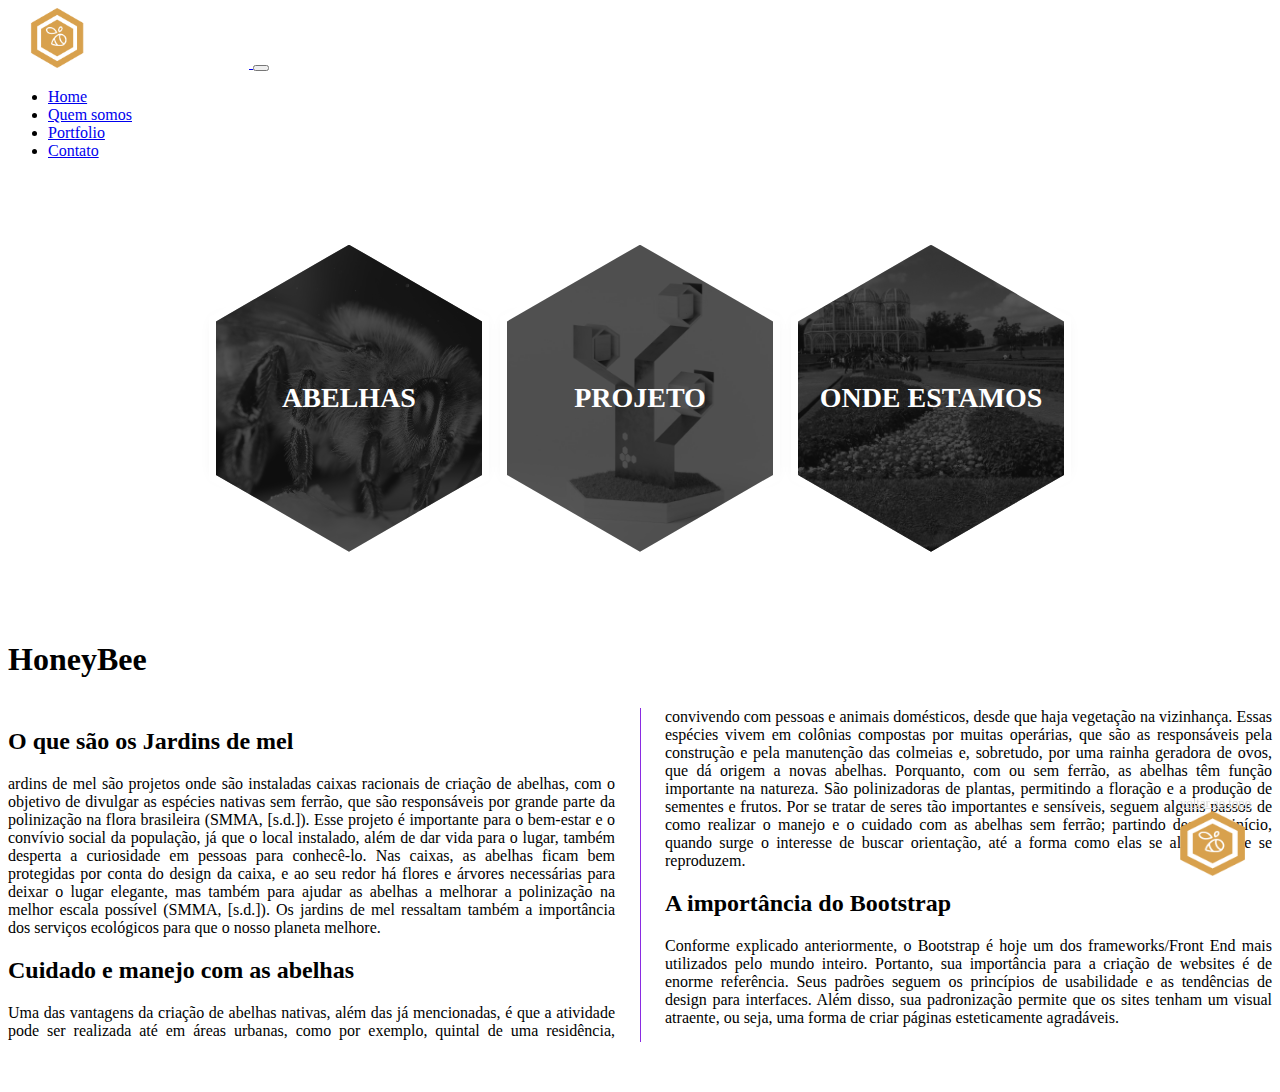
==== honeybee.html @ 3def7617 "Alterações no site" ====
<!DOCTYPE html>
<html lang="pt-br">

<head>
    <meta charset="UTF-8">
    <meta http-equiv="X-UA-Compatible" content="IE=edge">
    <meta name="viewport" content="width=device-width, initial-scale=1.0">
    <link href="https://cdn.jsdelivr.net/npm/bootstrap@5.0.0/dist/css/bootstrap.min.css" rel="stylesheet"
        integrity="sha384-wEmeIV1mKuiNpC+IOBjI7aAzPcEZeedi5yW5f2yOq55WWLwNGmvvx4Um1vskeMj0" crossorigin="anonymous">
    <link rel="shortcut icon" href="./img/icon.png" type="image/x-icon">
    <link rel="stylesheet" href="https://cdn.jsdelivr.net/npm/bootstrap-icons@1.5.0/font/bootstrap-icons.css">
    <link rel="stylesheet" href="./css/style-boot.css">
    <title>Projeto HoneyBee</title>
</head>

<body>

    <header>
        <nav class="navbar navbar-expand-md navbar-dark bg-dark">
            <div class="container">
                <a class="navbar-brand" href="#">
                    <img src="./img/HoneybeeWhite.png" alt="Logo honeybee">
                </a>
                <button class="navbar-toggler" type="button" data-bs-toggle="collapse"
                    data-bs-target="#navbarSupportedContent" aria-controls="navbarSupportedContent"
                    aria-expanded="false" aria-label="Toggle navigation">
                    <span class="navbar-toggler-icon"></span>
                </button>
                <div class="collapse navbar-collapse" id="navbarSupportedContent">
                    <ul class="navbar-nav ms-auto mb-2 mb-lg-0">
                        <li class="nav-item">
                            <a class="nav-link" href="#">Home</a>
                        </li>
                        <li class="nav-item">
                            <a class="nav-link" href="#">Quem somos</a>
                        </li>

                        <li class="nav-item">
                            <a class="nav-link" href="#">Portfolio</a>
                        </li>
                        <li class="nav-item">
                            <a class="nav-link" href="#">Contato</a>
                        </li>
                    </ul>
                </div>
            </div>
        </nav>
    </header>

    <main>

        <ul class="honeycomb">
            <li class="honeycomb-cell">
                <img class="honeycomb-cell_img" src="./img/abelha.jpeg">
                <div class="honeycomb-cell_title">Abelhas</div>
            </li>
            <li class="honeycomb-cell">
                <img class="honeycomb-cell_img" src="./img/pedestal V2.jpeg">
                 <a href="#projeto"><div class="honeycomb-cell_title">Projeto</div></a> 
            </li>
            <li class="honeycomb-cell">
                <img class="honeycomb-cell_img" src="./img/onde_estamos.png">
                 <a href="https://www.google.com.br/"><div class="honeycomb-cell_title">Onde Estamos</div></a> 
            </li>
        </ul>
        </div>

        <div class="container">
            </section>
            <section id="conteudo" >
                <h1>HoneyBee</h1>

                <h2>O que são os Jardins de mel</h2>

                <p>
                    ardins de mel são projetos onde são instaladas caixas racionais de criação de abelhas, com o
                    objetivo de divulgar as espécies nativas sem ferrão, que são responsáveis por grande parte da
                    polinização na flora brasileira (SMMA, [s.d.]). Esse projeto é importante
                    para o bem-estar e o convívio social da população, já que o local instalado, além de dar vida para o
                    lugar, também desperta a curiosidade em pessoas para conhecê-lo. Nas caixas, as abelhas ficam bem
                    protegidas por conta do design da
                    caixa, e ao seu redor há flores e árvores necessárias para deixar o lugar elegante, mas também para
                    ajudar as abelhas a melhorar a polinização na melhor escala possível (SMMA, [s.d.]). Os jardins de
                    mel ressaltam também a importância
                    dos serviços ecológicos para que o nosso planeta melhore.
                </p>
            

                <h2>Cuidado e manejo com as abelhas</h2>

                <p>Uma das vantagens da criação de abelhas nativas, além das já mencionadas, é que a atividade pode ser
                    realizada até em áreas urbanas, como por exemplo, quintal de uma residência, convivendo com pessoas
                    e animais domésticos, desde que haja vegetação na vizinhança. Essas espécies vivem em colônias
                    compostas por muitas operárias, que são as responsáveis pela construção e pela manutenção das
                    colmeias e, sobretudo, por uma rainha geradora de ovos, que dá origem a novas abelhas.
                    Porquanto, com ou sem ferrão, as abelhas têm função importante na natureza. São polinizadoras de
                    plantas, permitindo a floração e a produção de sementes e frutos. Por se tratar de seres tão
                    importantes e sensíveis, seguem alguns passos de como realizar o manejo e o cuidado com as abelhas
                    sem ferrão; partindo desde o início, quando surge o interesse de buscar orientação, até a forma como
                    elas se alimentam e se reproduzem.
                </p>

                <h2>A importância do Bootstrap</h2>

                <p>
                    Conforme explicado anteriormente, o Bootstrap é hoje um dos frameworks/Front End mais utilizados
                    pelo mundo inteiro. Portanto, sua importância para a criação de websites é de enorme referência.
                    Seus padrões seguem os princípios de usabilidade e as tendências
                    de design para interfaces. Além disso, sua padronização permite que os sites tenham um visual
                    atraente, ou seja, uma forma de criar páginas esteticamente agradáveis.
                </p>
            </section>

    </main>

    <footer>

    </footer>

    <div id="voltar-topo">
        <a href="#">voltar ao topo<img src="./img/icon.png" alt="ícone navegação para o topo">
        </a>
    </div>



    <script src="https://cdn.jsdelivr.net/npm/bootstrap@5.0.0/dist/js/bootstrap.bundle.min.js"
        integrity="sha384-p34f1UUtsS3wqzfto5wAAmdvj+osOnFyQFpp4Ua3gs/ZVWx6oOypYoCJhGGScy+8"
        crossorigin="anonymous"></script>

    <footer>

    </footer>

</body>

</html>
---- css/style-boot.css ----
.navbar-brand img {
    max-height: 60px;
}

.navbar-nav {
    align-items: center;
}

#conteudo {
    column-count: 2;
    column-gap: 50px;
    column-width: 250px;
    column-rule: 1px solid blueviolet;
    margin: 50px 0px;
}

#conteudo h1 {
    column-span: all;
    margin-bottom: 30px;
}

#conteudo p {
    text-align: justify;
}

.carousel-caption {
    color: #888;
}

#banner {
    max-width: 70%;
    margin: auto;
    margin-top: 50px;
}


.modal-dialogue {
    width: 600px;
}

.hexagono {
    overflow: hidden;
    visibility: hidden;
    -webkit-transform: rotate(120deg);
    -moz-transform: rotate(120deg);
    -ms-transform: rotate(120deg);
    -o-transform: rotate(120deg);
    transform: rotate(120deg);
    cursor: pointer;
}

.imagens img {
    width: 300px;
    margin: 20px 50px;
    border: 3px solid blueviolet;
}

#voltar-topo {
    width: 80px;
    position: fixed;
    bottom: 20px;
    right: 20px;
}

#voltar-topo a {
    color: #d9d9d9;
    font-size: 0.8rem;
}


#voltar-topo img{
    width: 65px;
    height: 65px;
}

.honeycomb {
    display: -webkit-box;
    display: flex;
    flex-wrap: wrap;
    list-style: none;
    -webkit-box-pack: center;
    justify-content: center;
    -webkit-box-align: center;
    align-items: center;
    max-width: 1200px;
    margin: 0 auto;
    padding: 0;
    transform: translateY(80px);
    margin-bottom: 200px;
    cursor: pointer;
}

.honeycomb-cell {
    -webkit-box-flex: 0;
    flex: 0 1 250px;
    max-width: 250px;
    height: 137.5px;
    margin: 65.4px 12.5px 25px;
    position: relative;
    padding: 0.5em;
    text-align: center;
    z-index: 1;
    box-shadow: 0px 0px 15px 0 rgba(0, 0, 0, 0.1);
}

.honeycomb-cell a{
    text-decoration: none;
}

.honeycomb-cell_img {
    object-fit: cover;
    object-position: center;
    filter: grayscale(100%);
}

.honeycomb-cell_title {
    height: 100%;
    display: -webkit-box;
    display: flex;
    -webkit-box-orient: vertical;
    -webkit-box-direction: normal;
    flex-direction: column;
    -webkit-box-pack: center;
    justify-content: center;
    -webkit-hyphens: auto;
    hyphens: auto;
    word-break: break-word;
    text-transform: uppercase;
    color: #fff;
    font-weight: 700;
    font-size: 1.75em;
    transition: opacity 350ms;
}

.honeycomb-cell_title>small {
    font-weight: 300;
    margin-top: 0.25em;
    cursor: pointer;
}

.honeycomb-cell::before,
.honeycomb-cell::after {
    content: '';
}

.honeycomb-cell::before,
.honeycomb-cell::after,
.honeycomb-cell_img {
    top: -50%;
    left: 0;
    width: 100%;
    height: 200%;
    display: block;
    position: absolute;
    -webkit-clip-path: polygon(50% 0%, 100% 25%, 100% 75%, 50% 100%, 0% 75%, 0% 25%);
    clip-path: polygon(50% 0%, 100% 25%, 100% 75%, 50% 100%, 0% 75%, 0% 25%);
    z-index: -1;
}

.honeycomb-cell::before {
    background: #fff;
    transform: scale(1.055);
}

.honeycomb-cell::after {
    background: #111111;
    opacity: 0.7;
    transition: opacity 350ms;
    -webkit-transition: opacity 350ms;
}

.honeycomb-cell:hover .honeycomb-cell_title {
    opacity: 0;
}

.honeycomb-cell:hover .honeycomb-cell_img {
    filter: grayscale(0%);
}

.honeycomb-cell:hover::before {
    background: #d8a14d;
}

.honeycomb-cell:hover::after {
    opacity: 0;
    cursor: pointer;
}

.honeycomb_Hidden {
    display: none;
    opacity: 0;
    width: 250px;
    margin: 0 12.5px;
}


/****** Responsive *******/

@media (max-width: 550px) {
    .honeycomb-cell {
        margin: 81.25px 25px;
    }
}

@media (min-width: 550px) and (max-width: 825px) {
    .honeycomb-cell:nth-child(3n) {
        margin-right: calc(50% - 125px);
        margin-left: calc(50% - 125px);
    }
    .honeycomb_Hidden:nth-child(3n + 5) {
        display: block;
    }
}

@media (min-width: 825px) and (max-width: 1100px) {
    .honeycomb-cell:nth-child(5n + 4) {
        margin-left: calc(50% - 275px);
    }
    .honeycomb-cell:nth-child(5n + 5) {
        margin-right: calc(50% - 275px);
    }
    .honeycomb_Hidden:nth-child(5n),
    .honeycomb_Hidden:nth-child(5n + 3) {
        display: block;
    }
}

@media (min-width: 1100px) {
    .honeycomb-cell:nth-child(7n + 5) {
        margin-left: calc(50% - 400px);
    }
    .honeycomb-cell:nth-child(7n + 7),
    .honeycomb-cell:nth-child(7n + 5):nth-last-child(2) {
        margin-right: calc(50% - 400px);
    }
    .honeycomb_Hidden:nth-child(7n + 7),
    .honeycomb_Hidden:nth-child(7n + 9),
    .honeycomb_Hidden:nth-child(7n + 11) {
        display: block;
    }
}
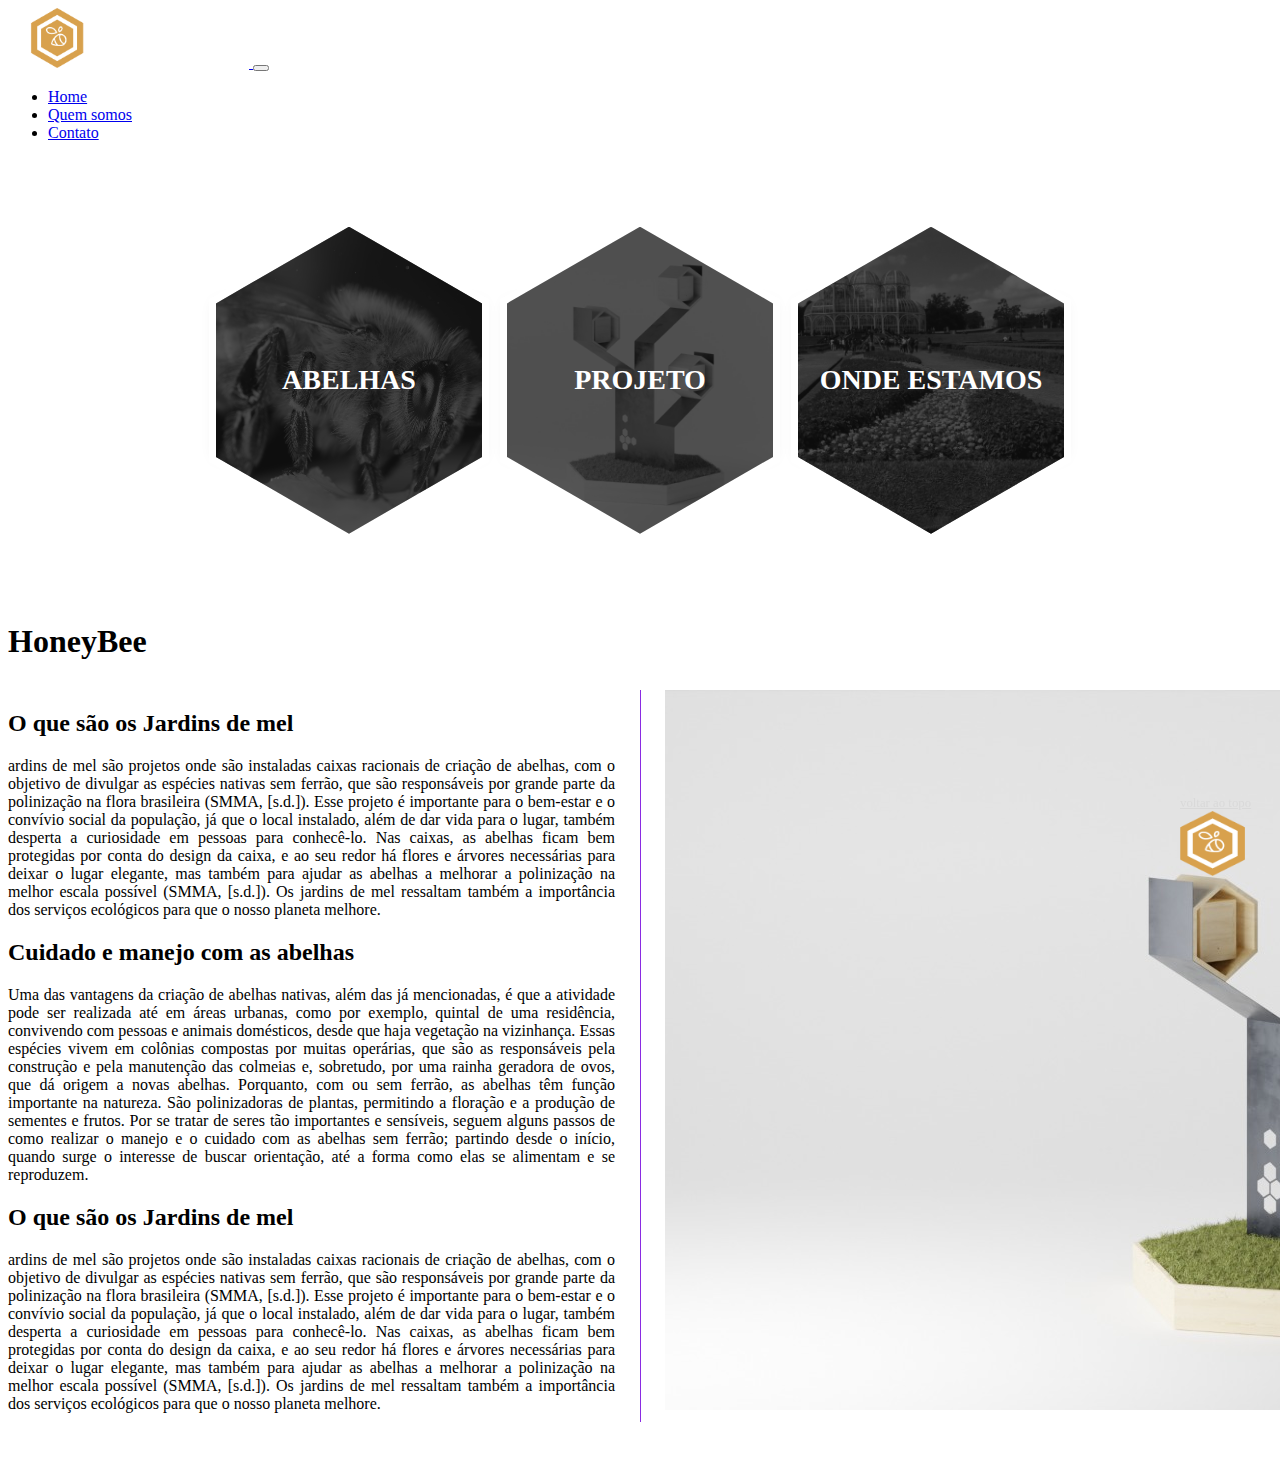
==== commit 87a6273c: "Alteracoes de layout" ====
--- a/honeybee.html
+++ b/honeybee.html
@@ -5,8 +5,7 @@
     <meta charset="UTF-8">
     <meta http-equiv="X-UA-Compatible" content="IE=edge">
     <meta name="viewport" content="width=device-width, initial-scale=1.0">
-    <link href="https://cdn.jsdelivr.net/npm/bootstrap@5.0.0/dist/css/bootstrap.min.css" rel="stylesheet"
-        integrity="sha384-wEmeIV1mKuiNpC+IOBjI7aAzPcEZeedi5yW5f2yOq55WWLwNGmvvx4Um1vskeMj0" crossorigin="anonymous">
+    <link href="https://cdn.jsdelivr.net/npm/bootstrap@5.0.0/dist/css/bootstrap.min.css" rel="stylesheet" integrity="sha384-wEmeIV1mKuiNpC+IOBjI7aAzPcEZeedi5yW5f2yOq55WWLwNGmvvx4Um1vskeMj0" crossorigin="anonymous">
     <link rel="shortcut icon" href="./img/icon.png" type="image/x-icon">
     <link rel="stylesheet" href="https://cdn.jsdelivr.net/npm/bootstrap-icons@1.5.0/font/bootstrap-icons.css">
     <link rel="stylesheet" href="./css/style-boot.css">
@@ -21,9 +20,7 @@
                 <a class="navbar-brand" href="#">
                     <img src="./img/HoneybeeWhite.png" alt="Logo honeybee">
                 </a>
-                <button class="navbar-toggler" type="button" data-bs-toggle="collapse"
-                    data-bs-target="#navbarSupportedContent" aria-controls="navbarSupportedContent"
-                    aria-expanded="false" aria-label="Toggle navigation">
+                <button class="navbar-toggler" type="button" data-bs-toggle="collapse" data-bs-target="#navbarSupportedContent" aria-controls="navbarSupportedContent" aria-expanded="false" aria-label="Toggle navigation">
                     <span class="navbar-toggler-icon"></span>
                 </button>
                 <div class="collapse navbar-collapse" id="navbarSupportedContent">
@@ -35,9 +32,6 @@
                             <a class="nav-link" href="#">Quem somos</a>
                         </li>
 
-                        <li class="nav-item">
-                            <a class="nav-link" href="#">Portfolio</a>
-                        </li>
                         <li class="nav-item">
                             <a class="nav-link" href="#">Contato</a>
                         </li>
@@ -56,59 +50,59 @@
             </li>
             <li class="honeycomb-cell">
                 <img class="honeycomb-cell_img" src="./img/pedestal V2.jpeg">
-                 <a href="#projeto"><div class="honeycomb-cell_title">Projeto</div></a> 
+                <a href="#projeto">
+                    <div class="honeycomb-cell_title">Projeto</div>
+                </a>
             </li>
             <li class="honeycomb-cell">
                 <img class="honeycomb-cell_img" src="./img/onde_estamos.png">
-                 <a href="https://www.google.com.br/"><div class="honeycomb-cell_title">Onde Estamos</div></a> 
+                <a href="https://www.google.com.br/">
+                    <div class="honeycomb-cell_title">Onde Estamos</div>
+                </a>
             </li>
         </ul>
         </div>
 
         <div class="container">
             </section>
-            <section id="conteudo" >
+            <section id="conteudo">
                 <h1>HoneyBee</h1>
 
                 <h2>O que são os Jardins de mel</h2>
 
                 <p>
-                    ardins de mel são projetos onde são instaladas caixas racionais de criação de abelhas, com o
-                    objetivo de divulgar as espécies nativas sem ferrão, que são responsáveis por grande parte da
-                    polinização na flora brasileira (SMMA, [s.d.]). Esse projeto é importante
-                    para o bem-estar e o convívio social da população, já que o local instalado, além de dar vida para o
-                    lugar, também desperta a curiosidade em pessoas para conhecê-lo. Nas caixas, as abelhas ficam bem
-                    protegidas por conta do design da
-                    caixa, e ao seu redor há flores e árvores necessárias para deixar o lugar elegante, mas também para
-                    ajudar as abelhas a melhorar a polinização na melhor escala possível (SMMA, [s.d.]). Os jardins de
-                    mel ressaltam também a importância
+                    ardins de mel são projetos onde são instaladas caixas racionais de criação de abelhas, com o objetivo de divulgar as espécies nativas sem ferrão, que são responsáveis por grande parte da polinização na flora brasileira (SMMA, [s.d.]). Esse projeto é importante
+                    para o bem-estar e o convívio social da população, já que o local instalado, além de dar vida para o lugar, também desperta a curiosidade em pessoas para conhecê-lo. Nas caixas, as abelhas ficam bem protegidas por conta do design da
+                    caixa, e ao seu redor há flores e árvores necessárias para deixar o lugar elegante, mas também para ajudar as abelhas a melhorar a polinização na melhor escala possível (SMMA, [s.d.]). Os jardins de mel ressaltam também a importância
                     dos serviços ecológicos para que o nosso planeta melhore.
                 </p>
-            
+
 
                 <h2>Cuidado e manejo com as abelhas</h2>
 
-                <p>Uma das vantagens da criação de abelhas nativas, além das já mencionadas, é que a atividade pode ser
-                    realizada até em áreas urbanas, como por exemplo, quintal de uma residência, convivendo com pessoas
-                    e animais domésticos, desde que haja vegetação na vizinhança. Essas espécies vivem em colônias
-                    compostas por muitas operárias, que são as responsáveis pela construção e pela manutenção das
-                    colmeias e, sobretudo, por uma rainha geradora de ovos, que dá origem a novas abelhas.
-                    Porquanto, com ou sem ferrão, as abelhas têm função importante na natureza. São polinizadoras de
-                    plantas, permitindo a floração e a produção de sementes e frutos. Por se tratar de seres tão
-                    importantes e sensíveis, seguem alguns passos de como realizar o manejo e o cuidado com as abelhas
-                    sem ferrão; partindo desde o início, quando surge o interesse de buscar orientação, até a forma como
-                    elas se alimentam e se reproduzem.
+                <p>Uma das vantagens da criação de abelhas nativas, além das já mencionadas, é que a atividade pode ser realizada até em áreas urbanas, como por exemplo, quintal de uma residência, convivendo com pessoas e animais domésticos, desde que haja
+                    vegetação na vizinhança. Essas espécies vivem em colônias compostas por muitas operárias, que são as responsáveis pela construção e pela manutenção das colmeias e, sobretudo, por uma rainha geradora de ovos, que dá origem a novas abelhas.
+                    Porquanto, com ou sem ferrão, as abelhas têm função importante na natureza. São polinizadoras de plantas, permitindo a floração e a produção de sementes e frutos. Por se tratar de seres tão importantes e sensíveis, seguem alguns passos
+                    de como realizar o manejo e o cuidado com as abelhas sem ferrão; partindo desde o início, quando surge o interesse de buscar orientação, até a forma como elas se alimentam e se reproduzem.
                 </p>
 
-                <h2>A importância do Bootstrap</h2>
+                <div class="row">
 
-                <p>
-                    Conforme explicado anteriormente, o Bootstrap é hoje um dos frameworks/Front End mais utilizados
-                    pelo mundo inteiro. Portanto, sua importância para a criação de websites é de enorme referência.
-                    Seus padrões seguem os princípios de usabilidade e as tendências
-                    de design para interfaces. Além disso, sua padronização permite que os sites tenham um visual
-                    atraente, ou seja, uma forma de criar páginas esteticamente agradáveis.
-                </p>
+                    <div class="col">
+                        <label><h2>O que são os Jardins de mel</h2>
+
+                            <p>
+                                ardins de mel são projetos onde são instaladas caixas racionais de criação de abelhas, com o objetivo de divulgar as espécies nativas sem ferrão, que são responsáveis por grande parte da polinização na flora brasileira (SMMA, [s.d.]). Esse projeto é importante
+                                para o bem-estar e o convívio social da população, já que o local instalado, além de dar vida para o lugar, também desperta a curiosidade em pessoas para conhecê-lo. Nas caixas, as abelhas ficam bem protegidas por conta do design da
+                                caixa, e ao seu redor há flores e árvores necessárias para deixar o lugar elegante, mas também para ajudar as abelhas a melhorar a polinização na melhor escala possível (SMMA, [s.d.]). Os jardins de mel ressaltam também a importância
+                                dos serviços ecológicos para que o nosso planeta melhore.
+                            </p></label>
+                    </div>
+
+                    <div class="col">
+                        <label><img src="./img/pedestal V2.jpeg" class="rounded mx-auto d-block" alt="..."> 
+                    </div>
+                </div>
             </section>
 
     </main>
@@ -124,9 +118,7 @@
 
 
 
-    <script src="https://cdn.jsdelivr.net/npm/bootstrap@5.0.0/dist/js/bootstrap.bundle.min.js"
-        integrity="sha384-p34f1UUtsS3wqzfto5wAAmdvj+osOnFyQFpp4Ua3gs/ZVWx6oOypYoCJhGGScy+8"
-        crossorigin="anonymous"></script>
+    <script src="https://cdn.jsdelivr.net/npm/bootstrap@5.0.0/dist/js/bootstrap.bundle.min.js" integrity="sha384-p34f1UUtsS3wqzfto5wAAmdvj+osOnFyQFpp4Ua3gs/ZVWx6oOypYoCJhGGScy+8" crossorigin="anonymous"></script>
 
     <footer>
 
